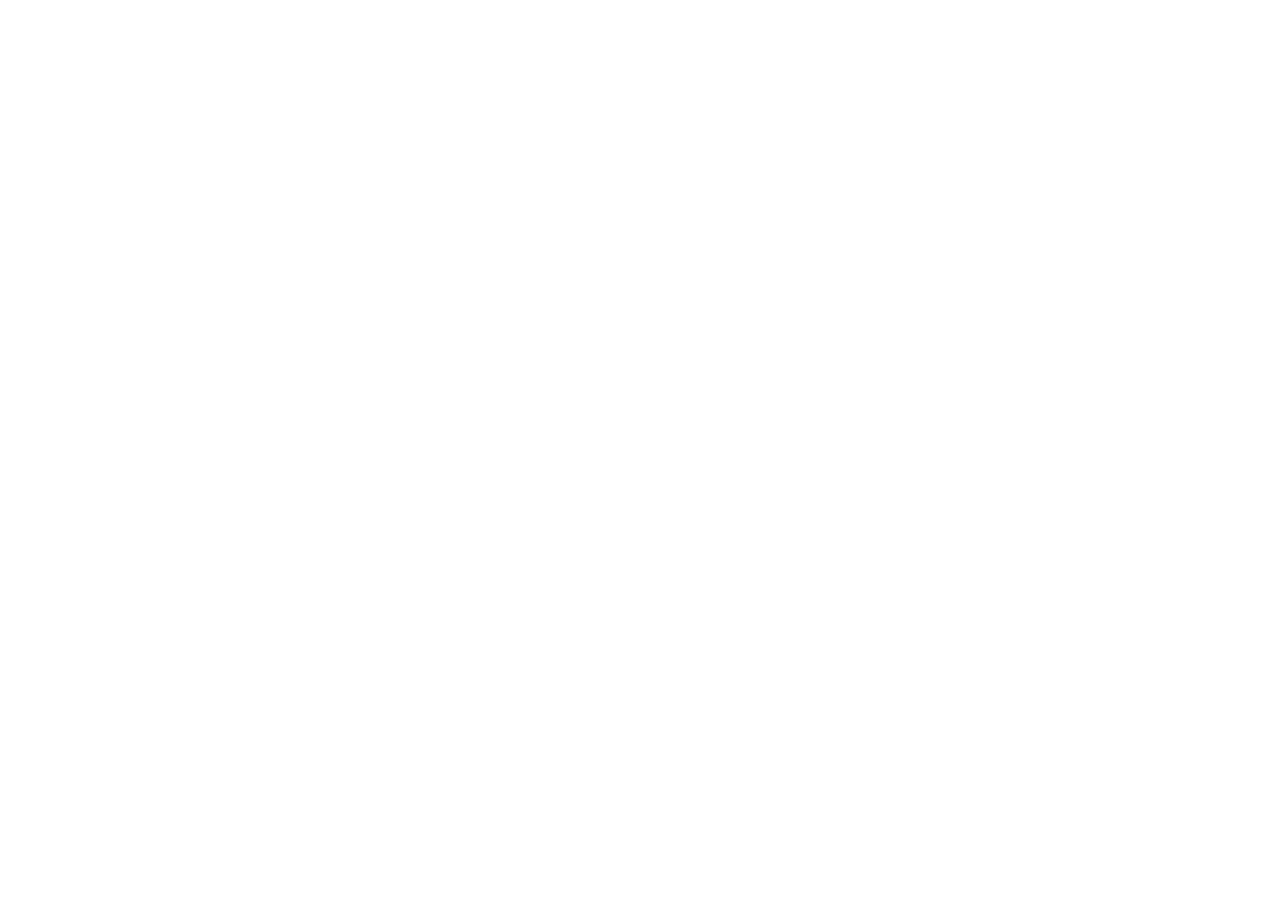
==== index.html @ 15ae8fd4 "Update index.html" ====
<!DOCTYPE html>
<html lang="ja">
	<head>
		<meta charset="UTF-8">
		<meta name="viewport" content="width=device-width, initial-scale=1.0">
		<title>Geometrubik's</title>
		<link rel="icon" href="icon.png">
		<link rel="stylesheet" href="css/styles.min.css">
		<!-- <link href="https://use.fontawesome.com/releases/v5.6.1/css/all.css" rel="stylesheet"> -->
		<!-- <script src="https://code.jquery.com/jquery-3.5.1.js" integrity="sha256-QWo7LDvxbWT2tbbQ97B53yJnYU3WhH/C8ycbRAkjPDc=" crossorigin="anonymous"></script> -->
		<script src="https://code.jquery.com/jquery-3.5.1.min.js" integrity="sha256-9/aliU8dGd2tb6OSsuzixeV4y/faTqgFtohetphbbj0=" crossorigin="anonymous"></script>
	</head>
	<body>
		<div class="inner">
			<table>
				<tr id="colorsHere0">
					<td class="empty" colspan="3" rowspan="3"></td>
				</tr>
				<tr id="colorsHere1"></tr>
				<tr id="colorsHere2"></tr>
				<tr id="colorsHere3"></tr>
				<tr id="colorsHere4"></tr>
				<tr id="colorsHere5"></tr>
				<tr id="colorsHere6">
					<td class="empty" colspan="3" rowspan="3"></td>
				</tr>
				<tr id="colorsHere7"></tr>
				<tr id="colorsHere8"></tr>
				<tr id="colorsHere9">
					<td class="empty" colspan="3" rowspan="3"></td>
				</tr>
				<tr id="colorsHere10"></tr>
				<tr id="colorsHere11"></tr>
			</table>
			<div class="rotateButton" id="rotateLeft"></div>
			<div class="rotateButton" id="rotateRight"></div>
		</div>
		
	</body>
</html>
---- css/styles.min.css ----
*{margin:0;border:none;padding:0;font-family:'Rubik', Arial, 'Yu Gothic', 'Hiragino Kaku Gothic ProN', sans-serif}.inner{width:100%;max-width:1366px;margin:0 auto;overflow-x:hidden}ul,ol{margin:0;padding-inline-start:2em}.header{position:sticky;background-color:pink;height:2.56em;position:relative;z-index:5}.header h1{content:'';top:50%;left:50%;transform:translate(-50%, -50%);position:absolute;font-size:8.4vw;letter-spacing:0.04em;text-indent:0.04em}.header i{box-sizing:border-box;font-size:20px;position:absolute;top:50%;right:0;text-align:center;transform:translateY(-50%);width:1.8em;padding:0.4em}#hider{z-index:2;position:fixed;content:'';top:0;left:0;background-color:#000;opacity:0.7;width:100%;height:100%}#hamburger_menu{background-color:#fff;content:'';width:84%;height:100%;top:0;right:0;padding:calc(2.56em + 8px) 4px 8px;position:absolute;z-index:4}#hamburger_menu h1{text-align:center;margin:0 4px 4px;color:#282523}#hamburger_menu ul{list-style:none;padding:0}#hamburger_menu ul li{border-top:1px solid #e5e5e5;margin:0 4px;padding:4px 12px;color:#2c84cc;font-weight:bold}table{position:fixed;top:calc(2.56em + 18px);left:50%;transform:translateX(-50%);border-collapse:collapse;margin:0 auto}table tr td.color{border:1px solid #000;width:9.6vw;height:9.6vw}table tr td.color.b{background-color:#00f}table tr td.color.w{background-color:#fff}table tr td.color.r{background-color:#f00}table tr td.color.y{background-color:#ff0}table tr td.color.g{background-color:#0f0}table tr td.color.o{background-color:#f90}table tr:nth-of-type(1) td:nth-of-type(2),table tr:nth-of-type(7) td:nth-of-type(2),table tr:nth-of-type(10) td:nth-of-type(2){border-left:2px solid #000}table tr:nth-of-type(1) td:nth-of-type(2),table tr:nth-of-type(1) td:nth-of-type(3),table tr:nth-of-type(1) td:nth-of-type(4),table tr:nth-of-type(7) td:nth-of-type(2),table tr:nth-of-type(7) td:nth-of-type(3),table tr:nth-of-type(7) td:nth-of-type(4),table tr:nth-of-type(10) td:nth-of-type(2),table tr:nth-of-type(10) td:nth-of-type(3),table tr:nth-of-type(10) td:nth-of-type(4){border-top:2px solid #000}table tr:nth-of-type(1) td:nth-of-type(4),table tr:nth-of-type(7) td:nth-of-type(4),table tr:nth-of-type(10) td:nth-of-type(4){border-right:2px solid #000}table tr:nth-of-type(3) td,table tr:nth-of-type(12) td{border-bottom:2px solid #000}table tr:nth-of-type(2) td:nth-of-type(3),table tr:nth-of-type(3) td:nth-of-type(3),table tr:nth-of-type(8) td:nth-of-type(3),table tr:nth-of-type(9) td:nth-of-type(3),table tr:nth-of-type(11) td:nth-of-type(3),table tr:nth-of-type(12) td:nth-of-type(3){border-right:2px solid #000}table tr:nth-of-type(4) td:nth-of-type(1),table tr:nth-of-type(5) td:nth-of-type(1),table tr:nth-of-type(6) td:nth-of-type(1){border-left:2px solid #000}table tr:nth-of-type(4) td:nth-of-type(3),table tr:nth-of-type(5) td:nth-of-type(3),table tr:nth-of-type(6) td:nth-of-type(3){border-right:2px solid #000}table tr:nth-of-type(4) td:nth-of-type(7),table tr:nth-of-type(5) td:nth-of-type(7),table tr:nth-of-type(6) td:nth-of-type(7){border-left:2px solid #000}table tr:nth-of-type(4) td:nth-of-type(9),table tr:nth-of-type(5) td:nth-of-type(9),table tr:nth-of-type(6) td:nth-of-type(9){border-right:2px solid #000}table tr:nth-of-type(4):nth-of-type(4) td:nth-of-type(1),table tr:nth-of-type(4):nth-of-type(4) td:nth-of-type(2),table tr:nth-of-type(4):nth-of-type(4) td:nth-of-type(3),table tr:nth-of-type(4):nth-of-type(4) td:nth-of-type(7),table tr:nth-of-type(4):nth-of-type(4) td:nth-of-type(8),table tr:nth-of-type(4):nth-of-type(4) td:nth-of-type(9),table tr:nth-of-type(5):nth-of-type(4) td:nth-of-type(1),table tr:nth-of-type(5):nth-of-type(4) td:nth-of-type(2),table tr:nth-of-type(5):nth-of-type(4) td:nth-of-type(3),table tr:nth-of-type(5):nth-of-type(4) td:nth-of-type(7),table tr:nth-of-type(5):nth-of-type(4) td:nth-of-type(8),table tr:nth-of-type(5):nth-of-type(4) td:nth-of-type(9),table tr:nth-of-type(6):nth-of-type(4) td:nth-of-type(1),table tr:nth-of-type(6):nth-of-type(4) td:nth-of-type(2),table tr:nth-of-type(6):nth-of-type(4) td:nth-of-type(3),table tr:nth-of-type(6):nth-of-type(4) td:nth-of-type(7),table tr:nth-of-type(6):nth-of-type(4) td:nth-of-type(8),table tr:nth-of-type(6):nth-of-type(4) td:nth-of-type(9){border-top:2px solid #000}table tr:nth-of-type(4):nth-of-type(6) td:nth-of-type(1),table tr:nth-of-type(4):nth-of-type(6) td:nth-of-type(2),table tr:nth-of-type(4):nth-of-type(6) td:nth-of-type(3),table tr:nth-of-type(4):nth-of-type(6) td:nth-of-type(7),table tr:nth-of-type(4):nth-of-type(6) td:nth-of-type(8),table tr:nth-of-type(4):nth-of-type(6) td:nth-of-type(9),table tr:nth-of-type(5):nth-of-type(6) td:nth-of-type(1),table tr:nth-of-type(5):nth-of-type(6) td:nth-of-type(2),table tr:nth-of-type(5):nth-of-type(6) td:nth-of-type(3),table tr:nth-of-type(5):nth-of-type(6) td:nth-of-type(7),table tr:nth-of-type(5):nth-of-type(6) td:nth-of-type(8),table tr:nth-of-type(5):nth-of-type(6) td:nth-of-type(9),table tr:nth-of-type(6):nth-of-type(6) td:nth-of-type(1),table tr:nth-of-type(6):nth-of-type(6) td:nth-of-type(2),table tr:nth-of-type(6):nth-of-type(6) td:nth-of-type(3),table tr:nth-of-type(6):nth-of-type(6) td:nth-of-type(7),table tr:nth-of-type(6):nth-of-type(6) td:nth-of-type(8),table tr:nth-of-type(6):nth-of-type(6) td:nth-of-type(9){border-bottom:2px solid #000}.transparent{opacity:0 !important}.none{display:none !important}
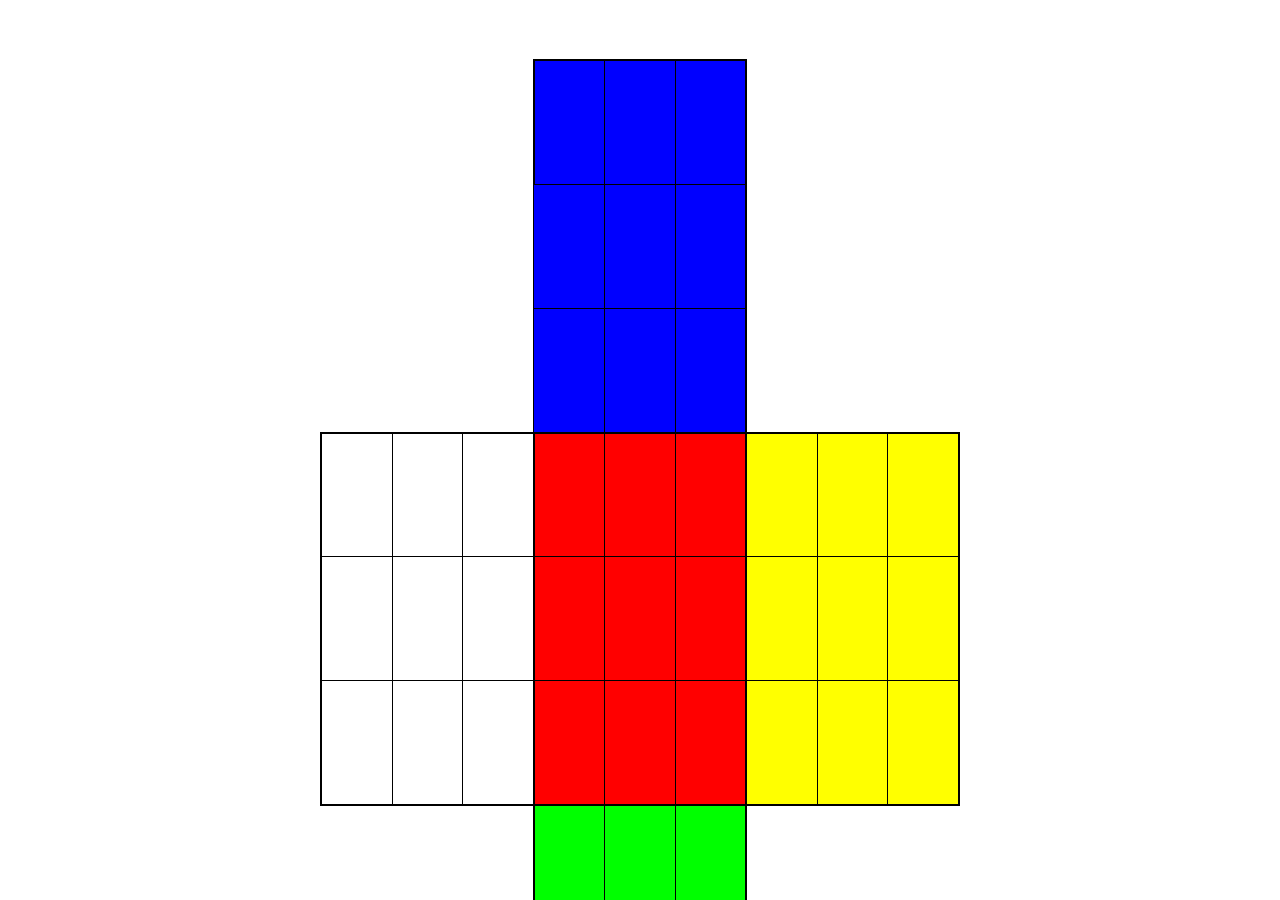
==== commit 81af3bf5: "Update index.html" ====
--- a/index.html
+++ b/index.html
@@ -35,6 +35,6 @@
 			<div class="rotateButton" id="rotateLeft"></div>
 			<div class="rotateButton" id="rotateRight"></div>
 		</div>
-		
+		<script src="script.js"></script>
 	</body>
 </html>
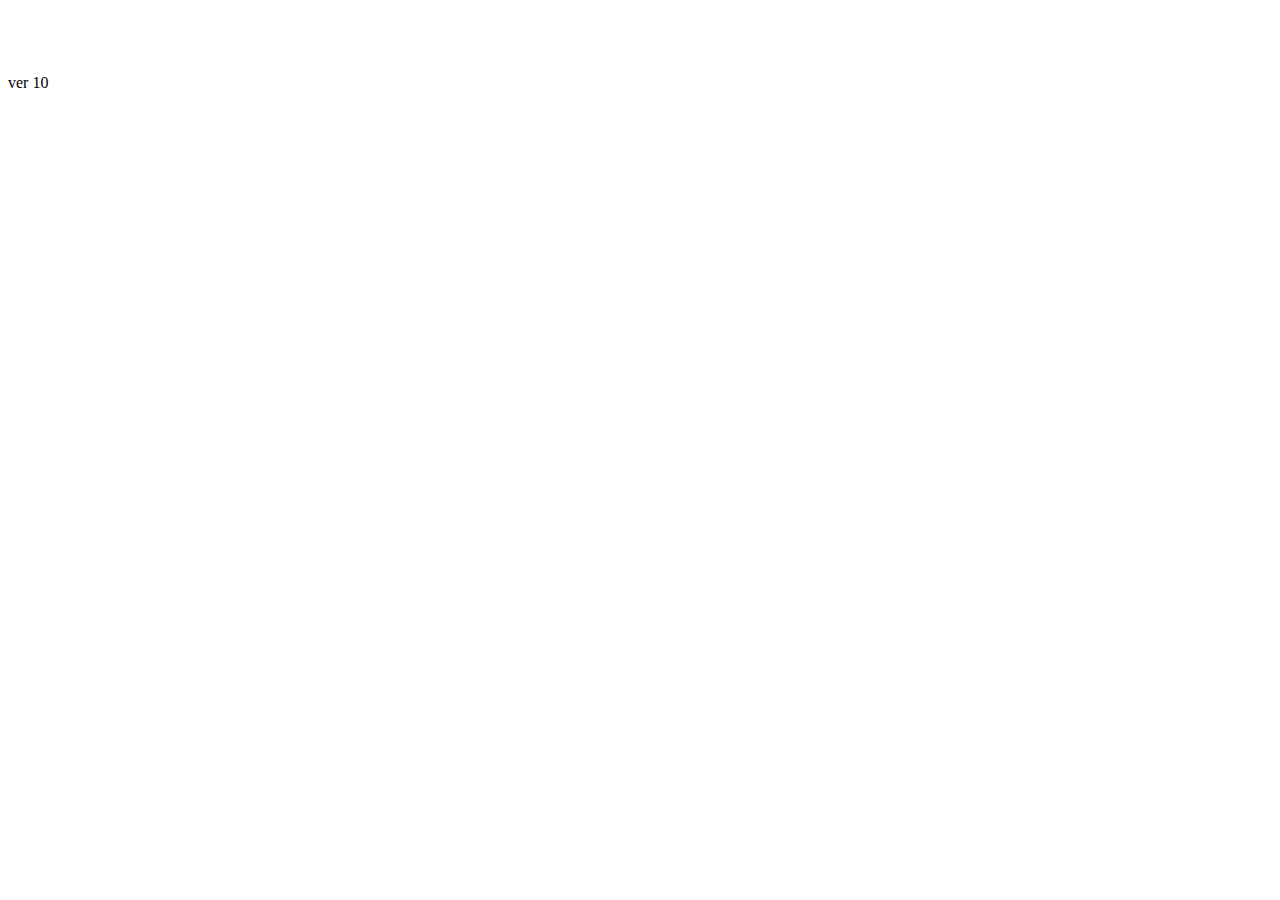
==== commit 8701dd7e: "Update index.html" ====
--- a/index.html
+++ b/index.html
@@ -5,7 +5,7 @@
 		<meta name="viewport" content="width=device-width, initial-scale=1.0">
 		<title>Geometrubik's</title>
 		<link rel="icon" href="icon.png">
-		<link rel="stylesheet" href="css/styles.min.css">
+		<link rel="stylesheet" href="css/styles.css">
 		<!-- <link href="https://use.fontawesome.com/releases/v5.6.1/css/all.css" rel="stylesheet"> -->
 		<!-- <script src="https://code.jquery.com/jquery-3.5.1.js" integrity="sha256-QWo7LDvxbWT2tbbQ97B53yJnYU3WhH/C8ycbRAkjPDc=" crossorigin="anonymous"></script> -->
 		<script src="https://code.jquery.com/jquery-3.5.1.min.js" integrity="sha256-9/aliU8dGd2tb6OSsuzixeV4y/faTqgFtohetphbbj0=" crossorigin="anonymous"></script>
@@ -32,8 +32,7 @@
 				<tr id="colorsHere10"></tr>
 				<tr id="colorsHere11"></tr>
 			</table>
-			<div class="rotateButton" id="rotateLeft"></div>
-			<div class="rotateButton" id="rotateRight"></div>
+			<p id="version">ver 10</p>
 		</div>
 		<script src="script.js"></script>
 	</body>
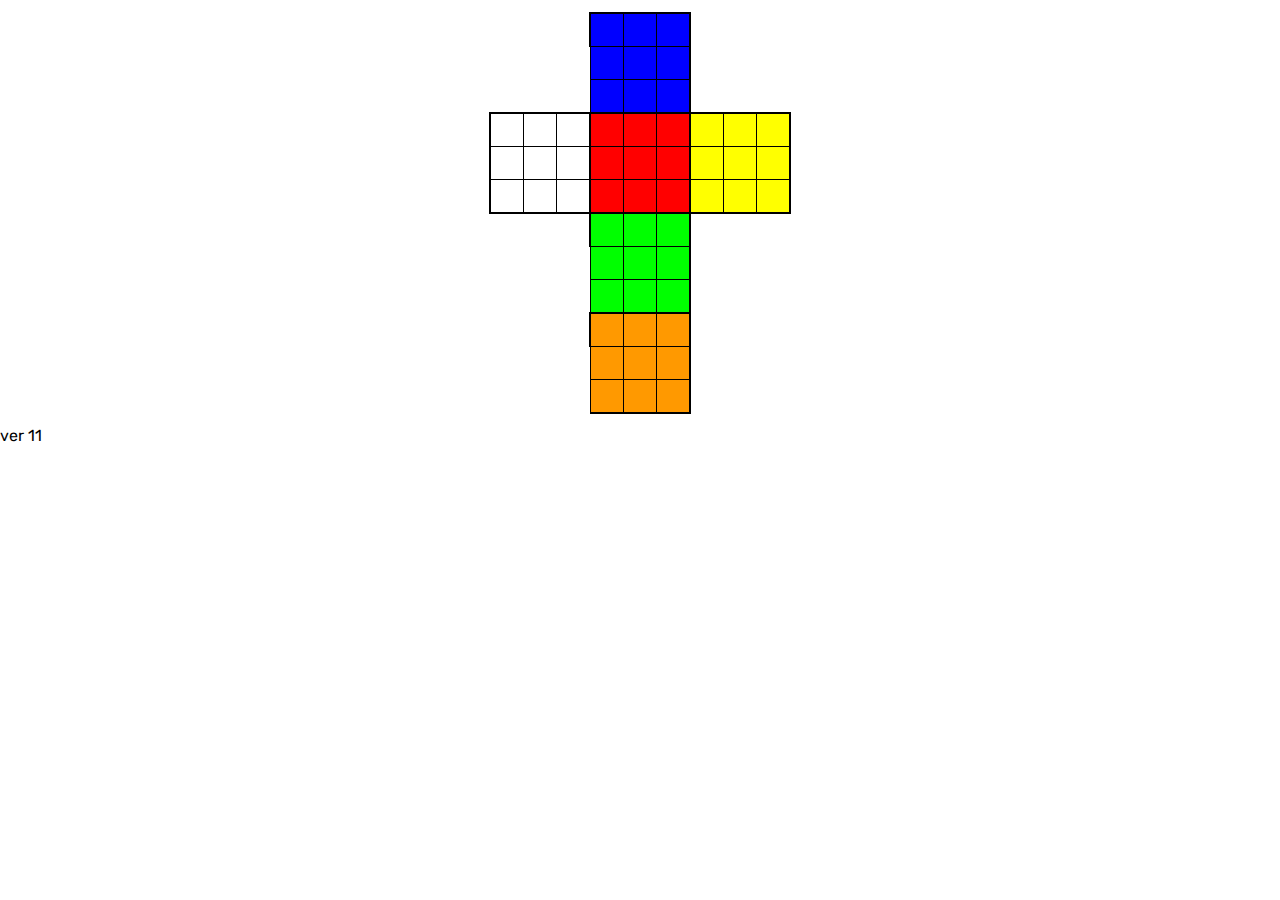
==== commit 3941401b: "Update index.html" ====
--- a/index.html
+++ b/index.html
@@ -6,34 +6,27 @@
 		<title>Geometrubik's</title>
 		<link rel="icon" href="icon.png">
 		<link rel="stylesheet" href="css/styles.css">
-		<!-- <link href="https://use.fontawesome.com/releases/v5.6.1/css/all.css" rel="stylesheet"> -->
+		<link href="https://use.fontawesome.com/releases/v5.6.1/css/all.css" rel="stylesheet">
+		<link href='https://fonts.googleapis.com/css?family=Rubik' rel='stylesheet'>
 		<!-- <script src="https://code.jquery.com/jquery-3.5.1.js" integrity="sha256-QWo7LDvxbWT2tbbQ97B53yJnYU3WhH/C8ycbRAkjPDc=" crossorigin="anonymous"></script> -->
 		<script src="https://code.jquery.com/jquery-3.5.1.min.js" integrity="sha256-9/aliU8dGd2tb6OSsuzixeV4y/faTqgFtohetphbbj0=" crossorigin="anonymous"></script>
 	</head>
 	<body>
 		<div class="inner">
-			<table>
-				<tr id="colorsHere0">
-					<td class="empty" colspan="3" rowspan="3"></td>
-				</tr>
-				<tr id="colorsHere1"></tr>
-				<tr id="colorsHere2"></tr>
-				<tr id="colorsHere3"></tr>
-				<tr id="colorsHere4"></tr>
-				<tr id="colorsHere5"></tr>
-				<tr id="colorsHere6">
-					<td class="empty" colspan="3" rowspan="3"></td>
-				</tr>
-				<tr id="colorsHere7"></tr>
-				<tr id="colorsHere8"></tr>
-				<tr id="colorsHere9">
-					<td class="empty" colspan="3" rowspan="3"></td>
-				</tr>
-				<tr id="colorsHere10"></tr>
-				<tr id="colorsHere11"></tr>
-			</table>
-			<p id="version">ver 10</p>
+			<table></table>
+			<p id="version">ver 11</p>
 		</div>
+		<script>
+			'use strict';
+			for(let i=0; i<12; i++){
+				const addTr=document.createElement('tr');
+				addTr.setAttribute('id',`colorsHere${i}`);
+				if([0,6,9].indexOf(i)>-1){
+					addTr.innerHTML='<td class="empty" colspan="3" rowspan="3"></td>';
+				}
+				document.querySelector('table').appendChild(addTr);
+			}
+		</script>
 		<script src="script.js"></script>
 	</body>
 </html>
--- a/css/styles.css
+++ b/css/styles.css
@@ -0,0 +1,142 @@
+* {
+  margin: 0;
+  border: none;
+  padding: 0;
+  font-family: 'Rubik', Arial, 'Yu Gothic', 'Hiragino Kaku Gothic ProN', sans-serif;
+}
+
+.inner {
+  width: 100%;
+  max-width: 1366px;
+  margin: 0 auto;
+  overflow-x: hidden;
+}
+
+/* ul,ol{
+	margin-block-start: 1em;
+	margin-block-end: 1em;
+	margin-inline-start: 0px;
+	margin-inline-end: 0px;
+	padding-inline-start: 40px;
+} */
+table {
+  border-collapse: collapse;
+  margin: 12px auto;
+}
+
+table tr td.color {
+  border: 1px solid #000;
+  padding: 16px;
+}
+
+table tr td.color.b {
+  background-color: #00f;
+}
+
+table tr td.color.w {
+  background-color: #fff;
+}
+
+table tr td.color.r {
+  background-color: #f00;
+}
+
+table tr td.color.y {
+  background-color: #ff0;
+}
+
+table tr td.color.g {
+  background-color: #0f0;
+}
+
+table tr td.color.o {
+  background-color: #f90;
+}
+
+table tr:nth-of-type(1) td:nth-of-type(2), table tr:nth-of-type(7) td:nth-of-type(2), table tr:nth-of-type(10) td:nth-of-type(2) {
+  border-left: 2px solid #000;
+}
+
+table tr:nth-of-type(1) td:nth-of-type(2),
+table tr:nth-of-type(1) td:nth-of-type(3),
+table tr:nth-of-type(1) td:nth-of-type(4), table tr:nth-of-type(7) td:nth-of-type(2),
+table tr:nth-of-type(7) td:nth-of-type(3),
+table tr:nth-of-type(7) td:nth-of-type(4), table tr:nth-of-type(10) td:nth-of-type(2),
+table tr:nth-of-type(10) td:nth-of-type(3),
+table tr:nth-of-type(10) td:nth-of-type(4) {
+  border-top: 2px solid #000;
+}
+
+table tr:nth-of-type(1) td:nth-of-type(4), table tr:nth-of-type(7) td:nth-of-type(4), table tr:nth-of-type(10) td:nth-of-type(4) {
+  border-right: 2px solid #000;
+}
+
+table tr:nth-of-type(3) td, table tr:nth-of-type(12) td {
+  border-bottom: 2px solid #000;
+}
+
+table tr:nth-of-type(2) td:nth-of-type(3), table tr:nth-of-type(3) td:nth-of-type(3), table tr:nth-of-type(8) td:nth-of-type(3), table tr:nth-of-type(9) td:nth-of-type(3), table tr:nth-of-type(11) td:nth-of-type(3), table tr:nth-of-type(12) td:nth-of-type(3) {
+  border-right: 2px solid #000;
+}
+
+table tr:nth-of-type(4) td:nth-of-type(1), table tr:nth-of-type(5) td:nth-of-type(1), table tr:nth-of-type(6) td:nth-of-type(1) {
+  border-left: 2px solid #000;
+}
+
+table tr:nth-of-type(4) td:nth-of-type(3), table tr:nth-of-type(5) td:nth-of-type(3), table tr:nth-of-type(6) td:nth-of-type(3) {
+  border-right: 2px solid #000;
+}
+
+table tr:nth-of-type(4) td:nth-of-type(7), table tr:nth-of-type(5) td:nth-of-type(7), table tr:nth-of-type(6) td:nth-of-type(7) {
+  border-left: 2px solid #000;
+}
+
+table tr:nth-of-type(4) td:nth-of-type(9), table tr:nth-of-type(5) td:nth-of-type(9), table tr:nth-of-type(6) td:nth-of-type(9) {
+  border-right: 2px solid #000;
+}
+
+table tr:nth-of-type(4):nth-of-type(4) td:nth-of-type(1),
+table tr:nth-of-type(4):nth-of-type(4) td:nth-of-type(2),
+table tr:nth-of-type(4):nth-of-type(4) td:nth-of-type(3),
+table tr:nth-of-type(4):nth-of-type(4) td:nth-of-type(7),
+table tr:nth-of-type(4):nth-of-type(4) td:nth-of-type(8),
+table tr:nth-of-type(4):nth-of-type(4) td:nth-of-type(9), table tr:nth-of-type(5):nth-of-type(4) td:nth-of-type(1),
+table tr:nth-of-type(5):nth-of-type(4) td:nth-of-type(2),
+table tr:nth-of-type(5):nth-of-type(4) td:nth-of-type(3),
+table tr:nth-of-type(5):nth-of-type(4) td:nth-of-type(7),
+table tr:nth-of-type(5):nth-of-type(4) td:nth-of-type(8),
+table tr:nth-of-type(5):nth-of-type(4) td:nth-of-type(9), table tr:nth-of-type(6):nth-of-type(4) td:nth-of-type(1),
+table tr:nth-of-type(6):nth-of-type(4) td:nth-of-type(2),
+table tr:nth-of-type(6):nth-of-type(4) td:nth-of-type(3),
+table tr:nth-of-type(6):nth-of-type(4) td:nth-of-type(7),
+table tr:nth-of-type(6):nth-of-type(4) td:nth-of-type(8),
+table tr:nth-of-type(6):nth-of-type(4) td:nth-of-type(9) {
+  border-top: 2px solid #000;
+}
+
+table tr:nth-of-type(4):nth-of-type(6) td:nth-of-type(1),
+table tr:nth-of-type(4):nth-of-type(6) td:nth-of-type(2),
+table tr:nth-of-type(4):nth-of-type(6) td:nth-of-type(3),
+table tr:nth-of-type(4):nth-of-type(6) td:nth-of-type(7),
+table tr:nth-of-type(4):nth-of-type(6) td:nth-of-type(8),
+table tr:nth-of-type(4):nth-of-type(6) td:nth-of-type(9), table tr:nth-of-type(5):nth-of-type(6) td:nth-of-type(1),
+table tr:nth-of-type(5):nth-of-type(6) td:nth-of-type(2),
+table tr:nth-of-type(5):nth-of-type(6) td:nth-of-type(3),
+table tr:nth-of-type(5):nth-of-type(6) td:nth-of-type(7),
+table tr:nth-of-type(5):nth-of-type(6) td:nth-of-type(8),
+table tr:nth-of-type(5):nth-of-type(6) td:nth-of-type(9), table tr:nth-of-type(6):nth-of-type(6) td:nth-of-type(1),
+table tr:nth-of-type(6):nth-of-type(6) td:nth-of-type(2),
+table tr:nth-of-type(6):nth-of-type(6) td:nth-of-type(3),
+table tr:nth-of-type(6):nth-of-type(6) td:nth-of-type(7),
+table tr:nth-of-type(6):nth-of-type(6) td:nth-of-type(8),
+table tr:nth-of-type(6):nth-of-type(6) td:nth-of-type(9) {
+  border-bottom: 2px solid #000;
+}
+
+.transparent {
+  opacity: 0 !important;
+}
+
+.none {
+  display: none !important;
+}
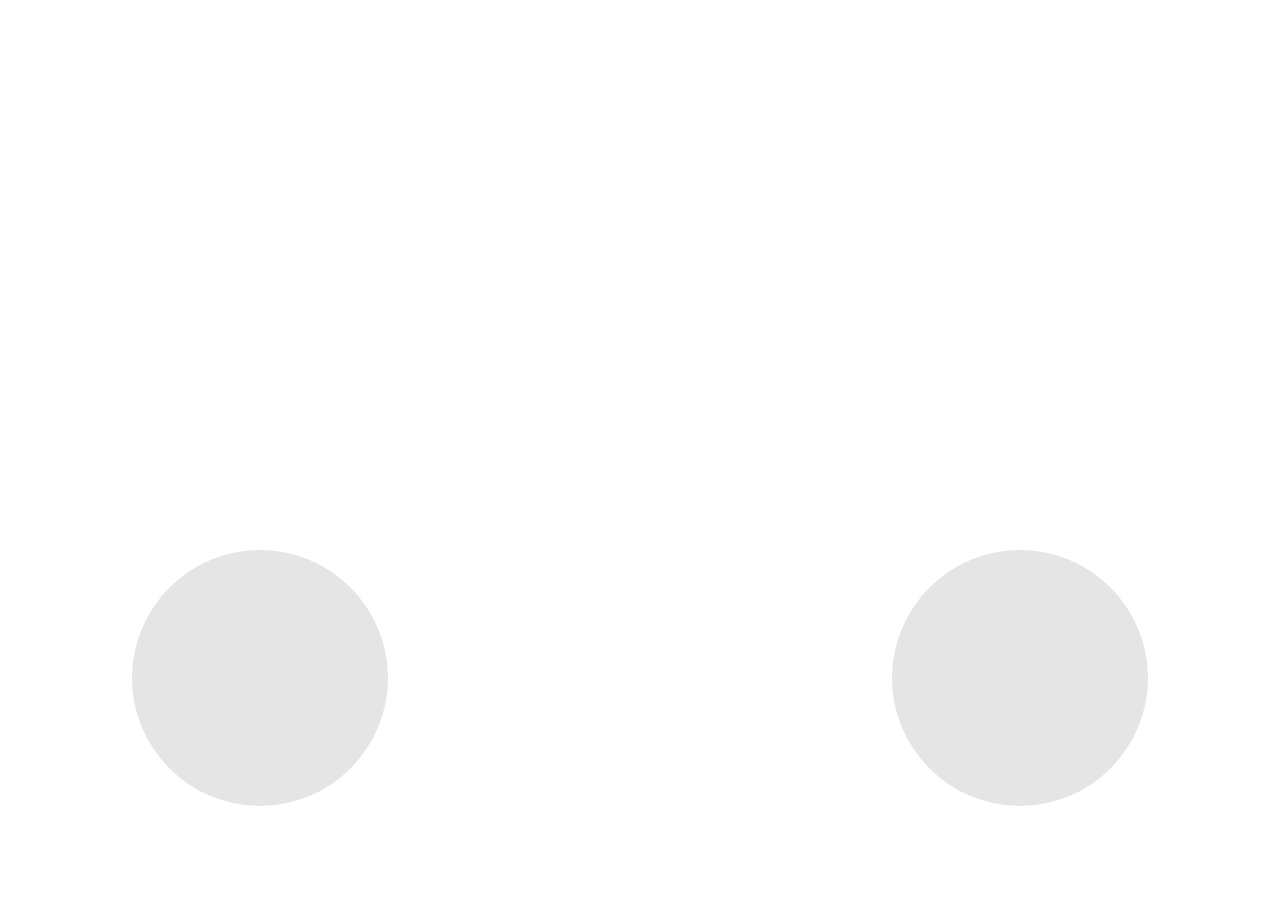
==== commit 7a5ff3d6: "Updated index.html" ====
--- a/index.html
+++ b/index.html
@@ -1,32 +1,81 @@
 <!DOCTYPE html>
 <html lang="ja">
-	<head>
-		<meta charset="UTF-8">
-		<meta name="viewport" content="width=device-width, initial-scale=1.0">
-		<title>Geometrubik's</title>
-		<link rel="icon" href="icon.png">
-		<link rel="stylesheet" href="css/styles.css">
-		<link href="https://use.fontawesome.com/releases/v5.6.1/css/all.css" rel="stylesheet">
-		<link href='https://fonts.googleapis.com/css?family=Rubik' rel='stylesheet'>
-		<!-- <script src="https://code.jquery.com/jquery-3.5.1.js" integrity="sha256-QWo7LDvxbWT2tbbQ97B53yJnYU3WhH/C8ycbRAkjPDc=" crossorigin="anonymous"></script> -->
-		<script src="https://code.jquery.com/jquery-3.5.1.min.js" integrity="sha256-9/aliU8dGd2tb6OSsuzixeV4y/faTqgFtohetphbbj0=" crossorigin="anonymous"></script>
-	</head>
-	<body>
-		<div class="inner">
-			<table></table>
-			<p id="version">ver 11</p>
-		</div>
+<head>
+	<meta charset="UTF-8">
+	<meta name="viewport" content="width=device-width, initial-scale=1.0">
+	<title>Jikken: EventListener 重複の可能性</title>
+	<!-- <link rel="icon" href="#"> -->
+	<!-- <link rel="stylesheet" href="css/styles.css"> -->
+	<!-- <link href="https://use.fontawesome.com/releases/v5.6.1/css/all.css" rel="stylesheet"> -->
+	<!-- <script src="https://code.jquery.com/jquery-3.5.1.js" integrity="sha256-QWo7LDvxbWT2tbbQ97B53yJnYU3WhH/C8ycbRAkjPDc=" crossorigin="anonymous"></script> -->
+	<!-- <script src="https://code.jquery.com/jquery-3.5.1.min.js" integrity="sha256-9/aliU8dGd2tb6OSsuzixeV4y/faTqgFtohetphbbj0=" crossorigin="anonymous"></script> -->
+	<style>
+		*{
+			margin:0;
+			border:none;
+			padding:0;
+			font-family: Arial,'Yu Gothic','Hiragino Kaku Gothic ProN','Yu Mincho Light','Hiragino Mincho ProN','Meiryo UI',sans-serif;
+		}
+		.inner{
+			width:100%;
+			max-width:1366px;
+			margin:0 auto;
+			overflow-x:hidden;
+		}
+		ul,ol{
+			margin-block-start: 1em;
+			margin-block-end: 1em;
+			margin-inline-start: 0px;
+			margin-inline-end: 0px;
+			padding-inline-start: 40px;
+		}
+		.moveButton{
+			border-radius: 50%;
+			box-sizing: border-box;
+			width:20vw;
+			height:20vw;
+			margin: 4px;
+			position:fixed;
+			bottom:10%;
+			background-color: #e5e5e5;
+		}
+		.moveButton.hover{
+			border:3px solid #a1a499;
+		}
+		#toLeft{
+			left:10%;
+		}
+		#toRight{
+			right:10%;
+		}
+		
+		.transparent{
+			opacity:0 !important;
+		}
+		.none{
+			display:none !important;
+		}
+	</style>
+</head>
+<body>
+	<div class="inner">
+		<div class="moveButton" id="toLeft"></div>
+		<div class="moveButton" id="toRight"></div>
 		<script>
 			'use strict';
-			for(let i=0; i<12; i++){
-				const addTr=document.createElement('tr');
-				addTr.setAttribute('id',`colorsHere${i}`);
-				if([0,6,9].indexOf(i)>-1){
-					addTr.innerHTML='<td class="empty" colspan="3" rowspan="3"></td>';
+			{
+				for(let i=0; i<2; i++){
+					document.getElementsByClassName('moveButton')[i].addEventListener('touchstart',(event)=>{
+						event.preventDefault();
+						document.getElementsByClassName('moveButton')[i].classList.add('hover');
+					})
+					document.getElementsByClassName('moveButton')[i].addEventListener('touchend',(event)=>{
+						event.preventDefault();
+						document.getElementsByClassName('moveButton')[i].classList.remove('hover');
+					})
 				}
-				document.querySelector('table').appendChild(addTr);
 			}
 		</script>
-		<script src="script.js"></script>
-	</body>
-</html>
+	</div>
+</body>
+</html>--- a/css/styles.css
+++ b/css/styles.css
@@ -12,21 +12,119 @@
   overflow-x: hidden;
 }
 
-/* ul,ol{
-	margin-block-start: 1em;
-	margin-block-end: 1em;
-	margin-inline-start: 0px;
-	margin-inline-end: 0px;
-	padding-inline-start: 40px;
-} */
+ul,ol{
+	margin:4px 0;
+	padding-inline-start: 2em;
+	list-style:none;
+}
+
+.header {
+  position: fixed;
+  top: 0;
+  left: 0;
+  background-color: pink;
+  height: 2.56em;
+  z-index: 5;
+}
+
+.header h1 {
+  content: '';
+  top: 50%;
+  left: 50%;
+  transform: translate(-50%, -50%);
+  position: absolute;
+  font-size: 8.4vw;
+  letter-spacing: 0.04em;
+  text-indent: 0.04em;
+}
+
+.header i {
+  box-sizing: border-box;
+  font-size: 20px;
+  position: absolute;
+  top: 50%;
+  right: 0;
+  text-align: center;
+  transform: translateY(-50%);
+  width: 1.8em;
+  padding: 0.4em;
+}
+
+#hider {
+  z-index: 2;
+  position: fixed;
+  content: '';
+  top: 0;
+  left: 0;
+  background-color: #000;
+  opacity: 0.7;
+  width: 100%;
+  height: 100%;
+}
+
+#hider.none {
+  z-index: -2;
+}
+
+#hamburger_menu {
+  background-color: #fff;
+  box-sizing: border-box;
+  content: '';
+  width: 84%;
+  height: 100%;
+  top: 0;
+  right: 0;
+  padding: calc(2.56em + 8px) 4px 8px;
+  position: absolute;
+  z-index: 4;
+}
+
+#hamburger_menu.none {
+  z-index: -2;
+}
+
+#hamburger_menu h1 {
+  text-align: center;
+  margin: 0 4px 4px;
+  color: #282523;
+}
+
+#hamburger_menu ul {
+  list-style: none;
+  padding: 0;
+}
+
+#hamburger_menu ul li {
+  border-top: 1px solid #e5e5e5;
+  margin: 0 4px;
+  padding: 4px 12px;
+  color: #2c84cc;
+  font-weight: bold;
+}
+
+#hamburger_menu p {
+  content: '';
+  bottom: 12px;
+  color: #a1a499;
+  font-size: 4.8vw;
+  left: 0;
+  text-align: center;
+  position: absolute;
+  width: 100%;
+}
+
 table {
   border-collapse: collapse;
-  margin: 12px auto;
+	position:fixed;
+	top:calc(2.56em + 12px);
+	left:50%;
+	transform:translateX(-50%);
 }
 
 table tr td.color {
   border: 1px solid #000;
-  padding: 16px;
+  width:9.6vw;
+	height:9.6vw;
 }
 
 table tr td.color.b {
@@ -133,6 +231,15 @@
   border-bottom: 2px solid #000;
 }
 
+p#version{
+	color:#a1a499;
+	text-align:center;
+	position:fixed;
+	bottom:2px;
+	left:50%;
+	transform:translateX(-50%);
+}
+
 .transparent {
   opacity: 0 !important;
 }
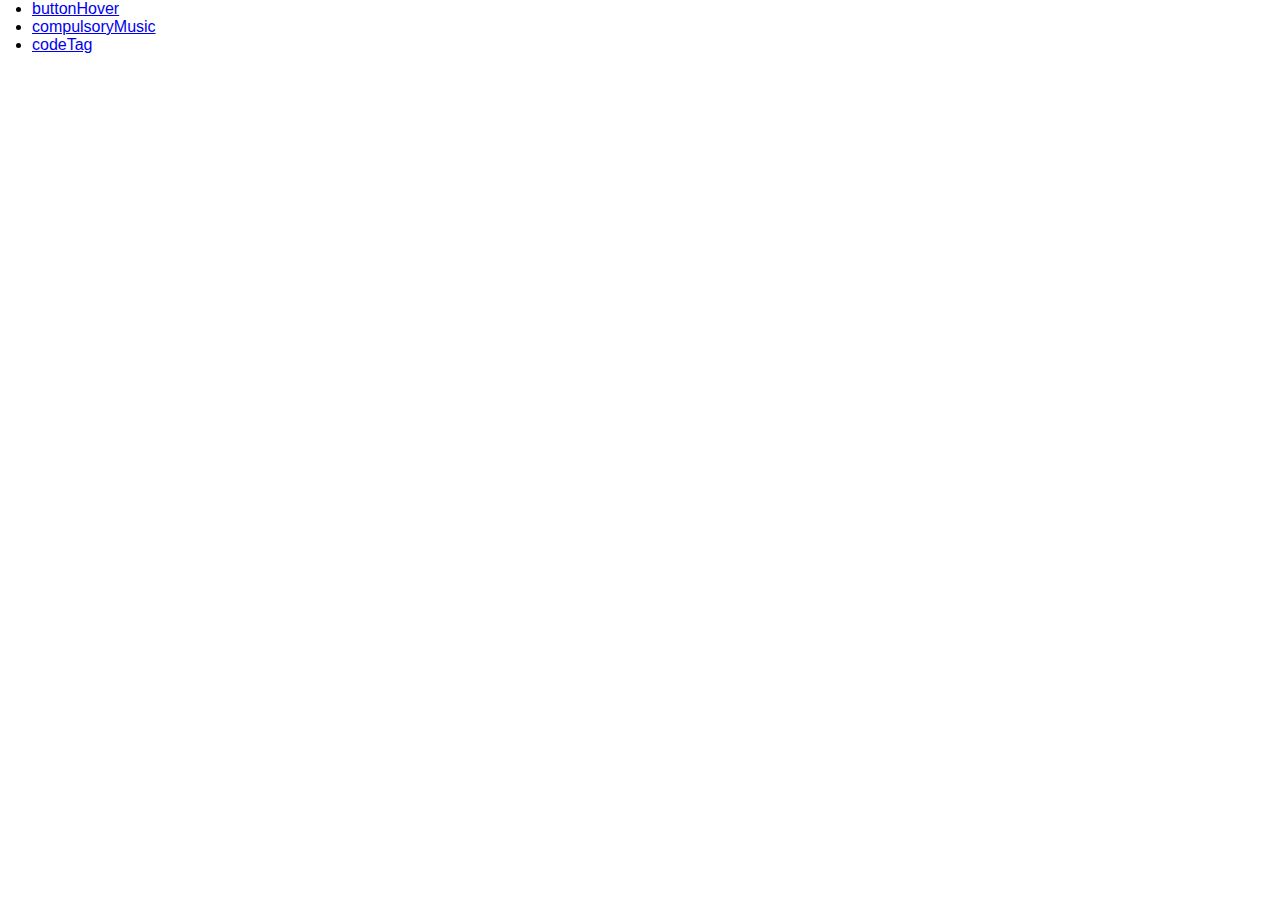
==== commit 91804a83: "updated index.html" ====
--- a/index.html
+++ b/index.html
@@ -1,81 +1,20 @@
 <!DOCTYPE html>
 <html lang="ja">
 <head>
-	<meta charset="UTF-8">
-	<meta name="viewport" content="width=device-width, initial-scale=1.0">
-	<title>Jikken: EventListener 重複の可能性</title>
-	<!-- <link rel="icon" href="#"> -->
-	<!-- <link rel="stylesheet" href="css/styles.css"> -->
-	<!-- <link href="https://use.fontawesome.com/releases/v5.6.1/css/all.css" rel="stylesheet"> -->
-	<!-- <script src="https://code.jquery.com/jquery-3.5.1.js" integrity="sha256-QWo7LDvxbWT2tbbQ97B53yJnYU3WhH/C8ycbRAkjPDc=" crossorigin="anonymous"></script> -->
-	<!-- <script src="https://code.jquery.com/jquery-3.5.1.min.js" integrity="sha256-9/aliU8dGd2tb6OSsuzixeV4y/faTqgFtohetphbbj0=" crossorigin="anonymous"></script> -->
-	<style>
-		*{
-			margin:0;
-			border:none;
-			padding:0;
-			font-family: Arial,'Yu Gothic','Hiragino Kaku Gothic ProN','Yu Mincho Light','Hiragino Mincho ProN','Meiryo UI',sans-serif;
-		}
-		.inner{
-			width:100%;
-			max-width:1366px;
-			margin:0 auto;
-			overflow-x:hidden;
-		}
-		ul,ol{
-			margin-block-start: 1em;
-			margin-block-end: 1em;
-			margin-inline-start: 0px;
-			margin-inline-end: 0px;
-			padding-inline-start: 40px;
-		}
-		.moveButton{
-			border-radius: 50%;
-			box-sizing: border-box;
-			width:20vw;
-			height:20vw;
-			margin: 4px;
-			position:fixed;
-			bottom:10%;
-			background-color: #e5e5e5;
-		}
-		.moveButton.hover{
-			border:3px solid #a1a499;
-		}
-		#toLeft{
-			left:10%;
-		}
-		#toRight{
-			right:10%;
-		}
-		
-		.transparent{
-			opacity:0 !important;
-		}
-		.none{
-			display:none !important;
-		}
-	</style>
+  <meta charset="UTF-8">
+  <meta name="viewport" content="width=device-width, initial-scale=1.0">
+  <meta name="description" content="description">
+  <title>Document</title>
+  <!-- <link rel="icon" href="#"> -->
+  <link rel="stylesheet" href="css/styles.min.css">
 </head>
 <body>
-	<div class="inner">
-		<div class="moveButton" id="toLeft"></div>
-		<div class="moveButton" id="toRight"></div>
-		<script>
-			'use strict';
-			{
-				for(let i=0; i<2; i++){
-					document.getElementsByClassName('moveButton')[i].addEventListener('touchstart',(event)=>{
-						event.preventDefault();
-						document.getElementsByClassName('moveButton')[i].classList.add('hover');
-					})
-					document.getElementsByClassName('moveButton')[i].addEventListener('touchend',(event)=>{
-						event.preventDefault();
-						document.getElementsByClassName('moveButton')[i].classList.remove('hover');
-					})
-				}
-			}
-		</script>
-	</div>
+  <div class="inner">
+    <ul>
+      <li><a href="buttonHover/index.html">buttonHover</a></li>
+      <li><a href="compulsoryMusic/index.html">compulsoryMusic</a></li>
+      <li><a href="codeTag/index.html">codeTag</a></li>
+    </ul>
+  </div>
 </body>
-</html>+</html>
--- a/css/styles.min.css
+++ b/css/styles.min.css
@@ -0,0 +1 @@
+*{margin:0;border:none;padding:0;font-family:'Rubik', Arial, 'Yu Gothic', 'Hiragino Kaku Gothic ProN', sans-serif}.inner{width:100%;max-width:1366px;margin:0 auto;overflow-x:hidden}ul,ol{margin:0;padding-inline-start:2em}.header{position:sticky;background-color:pink;height:2.56em;position:relative;z-index:5}.header h1{content:'';top:50%;left:50%;transform:translate(-50%, -50%);position:absolute;font-size:8.4vw;letter-spacing:0.04em;text-indent:0.04em}.header i{box-sizing:border-box;font-size:20px;position:absolute;top:50%;right:0;text-align:center;transform:translateY(-50%);width:1.8em;padding:0.4em}#hider{z-index:2;position:fixed;content:'';top:0;left:0;background-color:#000;opacity:0.7;width:100%;height:100%}#hamburger_menu{background-color:#fff;content:'';width:84%;height:100%;top:0;right:0;padding:calc(2.56em + 8px) 4px 8px;position:absolute;z-index:4}#hamburger_menu h1{text-align:center;margin:0 4px 4px;color:#282523}#hamburger_menu ul{list-style:none;padding:0}#hamburger_menu ul li{border-top:1px solid #e5e5e5;margin:0 4px;padding:4px 12px;color:#2c84cc;font-weight:bold}table{position:fixed;top:calc(2.56em + 18px);left:50%;transform:translateX(-50%);border-collapse:collapse;margin:0 auto}table tr td.color{border:1px solid #000;width:9.6vw;height:9.6vw}table tr td.color.b{background-color:#00f}table tr td.color.w{background-color:#fff}table tr td.color.r{background-color:#f00}table tr td.color.y{background-color:#ff0}table tr td.color.g{background-color:#0f0}table tr td.color.o{background-color:#f90}table tr:nth-of-type(1) td:nth-of-type(2),table tr:nth-of-type(7) td:nth-of-type(2),table tr:nth-of-type(10) td:nth-of-type(2){border-left:2px solid #000}table tr:nth-of-type(1) td:nth-of-type(2),table tr:nth-of-type(1) td:nth-of-type(3),table tr:nth-of-type(1) td:nth-of-type(4),table tr:nth-of-type(7) td:nth-of-type(2),table tr:nth-of-type(7) td:nth-of-type(3),table tr:nth-of-type(7) td:nth-of-type(4),table tr:nth-of-type(10) td:nth-of-type(2),table tr:nth-of-type(10) td:nth-of-type(3),table tr:nth-of-type(10) td:nth-of-type(4){border-top:2px solid #000}table tr:nth-of-type(1) td:nth-of-type(4),table tr:nth-of-type(7) td:nth-of-type(4),table tr:nth-of-type(10) td:nth-of-type(4){border-right:2px solid #000}table tr:nth-of-type(3) td,table tr:nth-of-type(12) td{border-bottom:2px solid #000}table tr:nth-of-type(2) td:nth-of-type(3),table tr:nth-of-type(3) td:nth-of-type(3),table tr:nth-of-type(8) td:nth-of-type(3),table tr:nth-of-type(9) td:nth-of-type(3),table tr:nth-of-type(11) td:nth-of-type(3),table tr:nth-of-type(12) td:nth-of-type(3){border-right:2px solid #000}table tr:nth-of-type(4) td:nth-of-type(1),table tr:nth-of-type(5) td:nth-of-type(1),table tr:nth-of-type(6) td:nth-of-type(1){border-left:2px solid #000}table tr:nth-of-type(4) td:nth-of-type(3),table tr:nth-of-type(5) td:nth-of-type(3),table tr:nth-of-type(6) td:nth-of-type(3){border-right:2px solid #000}table tr:nth-of-type(4) td:nth-of-type(7),table tr:nth-of-type(5) td:nth-of-type(7),table tr:nth-of-type(6) td:nth-of-type(7){border-left:2px solid #000}table tr:nth-of-type(4) td:nth-of-type(9),table tr:nth-of-type(5) td:nth-of-type(9),table tr:nth-of-type(6) td:nth-of-type(9){border-right:2px solid #000}table tr:nth-of-type(4):nth-of-type(4) td:nth-of-type(1),table tr:nth-of-type(4):nth-of-type(4) td:nth-of-type(2),table tr:nth-of-type(4):nth-of-type(4) td:nth-of-type(3),table tr:nth-of-type(4):nth-of-type(4) td:nth-of-type(7),table tr:nth-of-type(4):nth-of-type(4) td:nth-of-type(8),table tr:nth-of-type(4):nth-of-type(4) td:nth-of-type(9),table tr:nth-of-type(5):nth-of-type(4) td:nth-of-type(1),table tr:nth-of-type(5):nth-of-type(4) td:nth-of-type(2),table tr:nth-of-type(5):nth-of-type(4) td:nth-of-type(3),table tr:nth-of-type(5):nth-of-type(4) td:nth-of-type(7),table tr:nth-of-type(5):nth-of-type(4) td:nth-of-type(8),table tr:nth-of-type(5):nth-of-type(4) td:nth-of-type(9),table tr:nth-of-type(6):nth-of-type(4) td:nth-of-type(1),table tr:nth-of-type(6):nth-of-type(4) td:nth-of-type(2),table tr:nth-of-type(6):nth-of-type(4) td:nth-of-type(3),table tr:nth-of-type(6):nth-of-type(4) td:nth-of-type(7),table tr:nth-of-type(6):nth-of-type(4) td:nth-of-type(8),table tr:nth-of-type(6):nth-of-type(4) td:nth-of-type(9){border-top:2px solid #000}table tr:nth-of-type(4):nth-of-type(6) td:nth-of-type(1),table tr:nth-of-type(4):nth-of-type(6) td:nth-of-type(2),table tr:nth-of-type(4):nth-of-type(6) td:nth-of-type(3),table tr:nth-of-type(4):nth-of-type(6) td:nth-of-type(7),table tr:nth-of-type(4):nth-of-type(6) td:nth-of-type(8),table tr:nth-of-type(4):nth-of-type(6) td:nth-of-type(9),table tr:nth-of-type(5):nth-of-type(6) td:nth-of-type(1),table tr:nth-of-type(5):nth-of-type(6) td:nth-of-type(2),table tr:nth-of-type(5):nth-of-type(6) td:nth-of-type(3),table tr:nth-of-type(5):nth-of-type(6) td:nth-of-type(7),table tr:nth-of-type(5):nth-of-type(6) td:nth-of-type(8),table tr:nth-of-type(5):nth-of-type(6) td:nth-of-type(9),table tr:nth-of-type(6):nth-of-type(6) td:nth-of-type(1),table tr:nth-of-type(6):nth-of-type(6) td:nth-of-type(2),table tr:nth-of-type(6):nth-of-type(6) td:nth-of-type(3),table tr:nth-of-type(6):nth-of-type(6) td:nth-of-type(7),table tr:nth-of-type(6):nth-of-type(6) td:nth-of-type(8),table tr:nth-of-type(6):nth-of-type(6) td:nth-of-type(9){border-bottom:2px solid #000}.transparent{opacity:0 !important}.none{display:none !important}
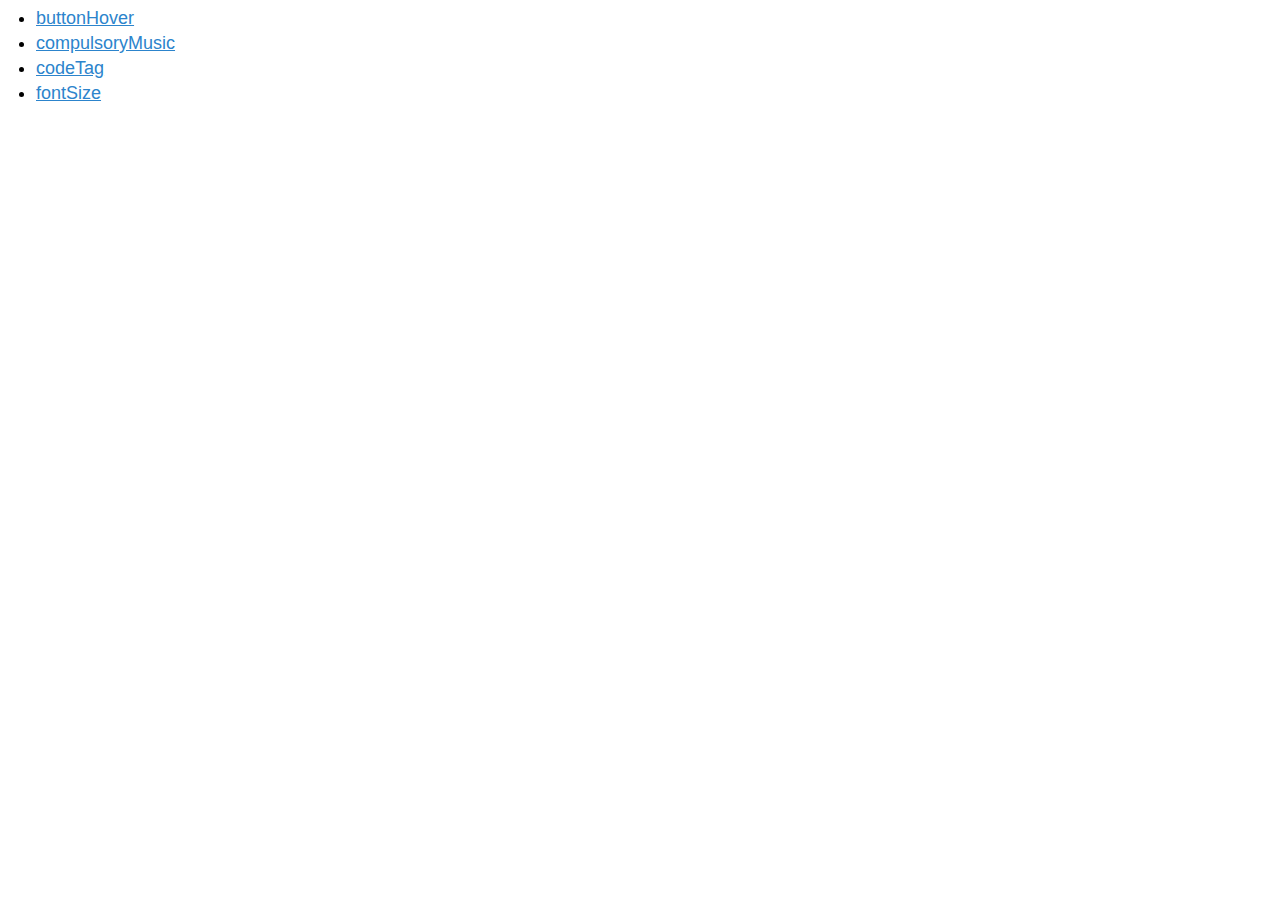
==== commit bda91eb1: "updated lab" ====
--- a/index.html
+++ b/index.html
@@ -4,7 +4,7 @@
   <meta charset="UTF-8">
   <meta name="viewport" content="width=device-width, initial-scale=1.0">
   <meta name="description" content="description">
-  <title>Document</title>
+  <title>Lab</title>
   <!-- <link rel="icon" href="#"> -->
   <link rel="stylesheet" href="css/styles.min.css">
 </head>
@@ -14,6 +14,7 @@
       <li><a href="buttonHover/index.html">buttonHover</a></li>
       <li><a href="compulsoryMusic/index.html">compulsoryMusic</a></li>
       <li><a href="codeTag/index.html">codeTag</a></li>
+      <li><a href="fontSize/index.html">fontSize</a></li>
     </ul>
   </div>
 </body>
--- a/css/styles.min.css
+++ b/css/styles.min.css
@@ -1 +1 @@
-*{margin:0;border:none;padding:0;font-family:'Rubik', Arial, 'Yu Gothic', 'Hiragino Kaku Gothic ProN', sans-serif}.inner{width:100%;max-width:1366px;margin:0 auto;overflow-x:hidden}ul,ol{margin:0;padding-inline-start:2em}.header{position:sticky;background-color:pink;height:2.56em;position:relative;z-index:5}.header h1{content:'';top:50%;left:50%;transform:translate(-50%, -50%);position:absolute;font-size:8.4vw;letter-spacing:0.04em;text-indent:0.04em}.header i{box-sizing:border-box;font-size:20px;position:absolute;top:50%;right:0;text-align:center;transform:translateY(-50%);width:1.8em;padding:0.4em}#hider{z-index:2;position:fixed;content:'';top:0;left:0;background-color:#000;opacity:0.7;width:100%;height:100%}#hamburger_menu{background-color:#fff;content:'';width:84%;height:100%;top:0;right:0;padding:calc(2.56em + 8px) 4px 8px;position:absolute;z-index:4}#hamburger_menu h1{text-align:center;margin:0 4px 4px;color:#282523}#hamburger_menu ul{list-style:none;padding:0}#hamburger_menu ul li{border-top:1px solid #e5e5e5;margin:0 4px;padding:4px 12px;color:#2c84cc;font-weight:bold}table{position:fixed;top:calc(2.56em + 18px);left:50%;transform:translateX(-50%);border-collapse:collapse;margin:0 auto}table tr td.color{border:1px solid #000;width:9.6vw;height:9.6vw}table tr td.color.b{background-color:#00f}table tr td.color.w{background-color:#fff}table tr td.color.r{background-color:#f00}table tr td.color.y{background-color:#ff0}table tr td.color.g{background-color:#0f0}table tr td.color.o{background-color:#f90}table tr:nth-of-type(1) td:nth-of-type(2),table tr:nth-of-type(7) td:nth-of-type(2),table tr:nth-of-type(10) td:nth-of-type(2){border-left:2px solid #000}table tr:nth-of-type(1) td:nth-of-type(2),table tr:nth-of-type(1) td:nth-of-type(3),table tr:nth-of-type(1) td:nth-of-type(4),table tr:nth-of-type(7) td:nth-of-type(2),table tr:nth-of-type(7) td:nth-of-type(3),table tr:nth-of-type(7) td:nth-of-type(4),table tr:nth-of-type(10) td:nth-of-type(2),table tr:nth-of-type(10) td:nth-of-type(3),table tr:nth-of-type(10) td:nth-of-type(4){border-top:2px solid #000}table tr:nth-of-type(1) td:nth-of-type(4),table tr:nth-of-type(7) td:nth-of-type(4),table tr:nth-of-type(10) td:nth-of-type(4){border-right:2px solid #000}table tr:nth-of-type(3) td,table tr:nth-of-type(12) td{border-bottom:2px solid #000}table tr:nth-of-type(2) td:nth-of-type(3),table tr:nth-of-type(3) td:nth-of-type(3),table tr:nth-of-type(8) td:nth-of-type(3),table tr:nth-of-type(9) td:nth-of-type(3),table tr:nth-of-type(11) td:nth-of-type(3),table tr:nth-of-type(12) td:nth-of-type(3){border-right:2px solid #000}table tr:nth-of-type(4) td:nth-of-type(1),table tr:nth-of-type(5) td:nth-of-type(1),table tr:nth-of-type(6) td:nth-of-type(1){border-left:2px solid #000}table tr:nth-of-type(4) td:nth-of-type(3),table tr:nth-of-type(5) td:nth-of-type(3),table tr:nth-of-type(6) td:nth-of-type(3){border-right:2px solid #000}table tr:nth-of-type(4) td:nth-of-type(7),table tr:nth-of-type(5) td:nth-of-type(7),table tr:nth-of-type(6) td:nth-of-type(7){border-left:2px solid #000}table tr:nth-of-type(4) td:nth-of-type(9),table tr:nth-of-type(5) td:nth-of-type(9),table tr:nth-of-type(6) td:nth-of-type(9){border-right:2px solid #000}table tr:nth-of-type(4):nth-of-type(4) td:nth-of-type(1),table tr:nth-of-type(4):nth-of-type(4) td:nth-of-type(2),table tr:nth-of-type(4):nth-of-type(4) td:nth-of-type(3),table tr:nth-of-type(4):nth-of-type(4) td:nth-of-type(7),table tr:nth-of-type(4):nth-of-type(4) td:nth-of-type(8),table tr:nth-of-type(4):nth-of-type(4) td:nth-of-type(9),table tr:nth-of-type(5):nth-of-type(4) td:nth-of-type(1),table tr:nth-of-type(5):nth-of-type(4) td:nth-of-type(2),table tr:nth-of-type(5):nth-of-type(4) td:nth-of-type(3),table tr:nth-of-type(5):nth-of-type(4) td:nth-of-type(7),table tr:nth-of-type(5):nth-of-type(4) td:nth-of-type(8),table tr:nth-of-type(5):nth-of-type(4) td:nth-of-type(9),table tr:nth-of-type(6):nth-of-type(4) td:nth-of-type(1),table tr:nth-of-type(6):nth-of-type(4) td:nth-of-type(2),table tr:nth-of-type(6):nth-of-type(4) td:nth-of-type(3),table tr:nth-of-type(6):nth-of-type(4) td:nth-of-type(7),table tr:nth-of-type(6):nth-of-type(4) td:nth-of-type(8),table tr:nth-of-type(6):nth-of-type(4) td:nth-of-type(9){border-top:2px solid #000}table tr:nth-of-type(4):nth-of-type(6) td:nth-of-type(1),table tr:nth-of-type(4):nth-of-type(6) td:nth-of-type(2),table tr:nth-of-type(4):nth-of-type(6) td:nth-of-type(3),table tr:nth-of-type(4):nth-of-type(6) td:nth-of-type(7),table tr:nth-of-type(4):nth-of-type(6) td:nth-of-type(8),table tr:nth-of-type(4):nth-of-type(6) td:nth-of-type(9),table tr:nth-of-type(5):nth-of-type(6) td:nth-of-type(1),table tr:nth-of-type(5):nth-of-type(6) td:nth-of-type(2),table tr:nth-of-type(5):nth-of-type(6) td:nth-of-type(3),table tr:nth-of-type(5):nth-of-type(6) td:nth-of-type(7),table tr:nth-of-type(5):nth-of-type(6) td:nth-of-type(8),table tr:nth-of-type(5):nth-of-type(6) td:nth-of-type(9),table tr:nth-of-type(6):nth-of-type(6) td:nth-of-type(1),table tr:nth-of-type(6):nth-of-type(6) td:nth-of-type(2),table tr:nth-of-type(6):nth-of-type(6) td:nth-of-type(3),table tr:nth-of-type(6):nth-of-type(6) td:nth-of-type(7),table tr:nth-of-type(6):nth-of-type(6) td:nth-of-type(8),table tr:nth-of-type(6):nth-of-type(6) td:nth-of-type(9){border-bottom:2px solid #000}.transparent{opacity:0 !important}.none{display:none !important}
+*{margin:0;border:none;padding:0;font-family:Arial,'Yu Gothic','Hiragino Kaku Gothic ProN','Yu Mincho Light','Hiragino Mincho ProN','Meiryo UI',sans-serif}.inner{width:100%;max-width:1366px;margin:0 auto;overflow-x:hidden}ul,ol{font-size:18px;margin:8px 0;padding-inline-start:2em}ul li,ol li{margin:0 0 4px}a{color:#2c84cc}.transparent{opacity:0 !important}.none{display:none !important}
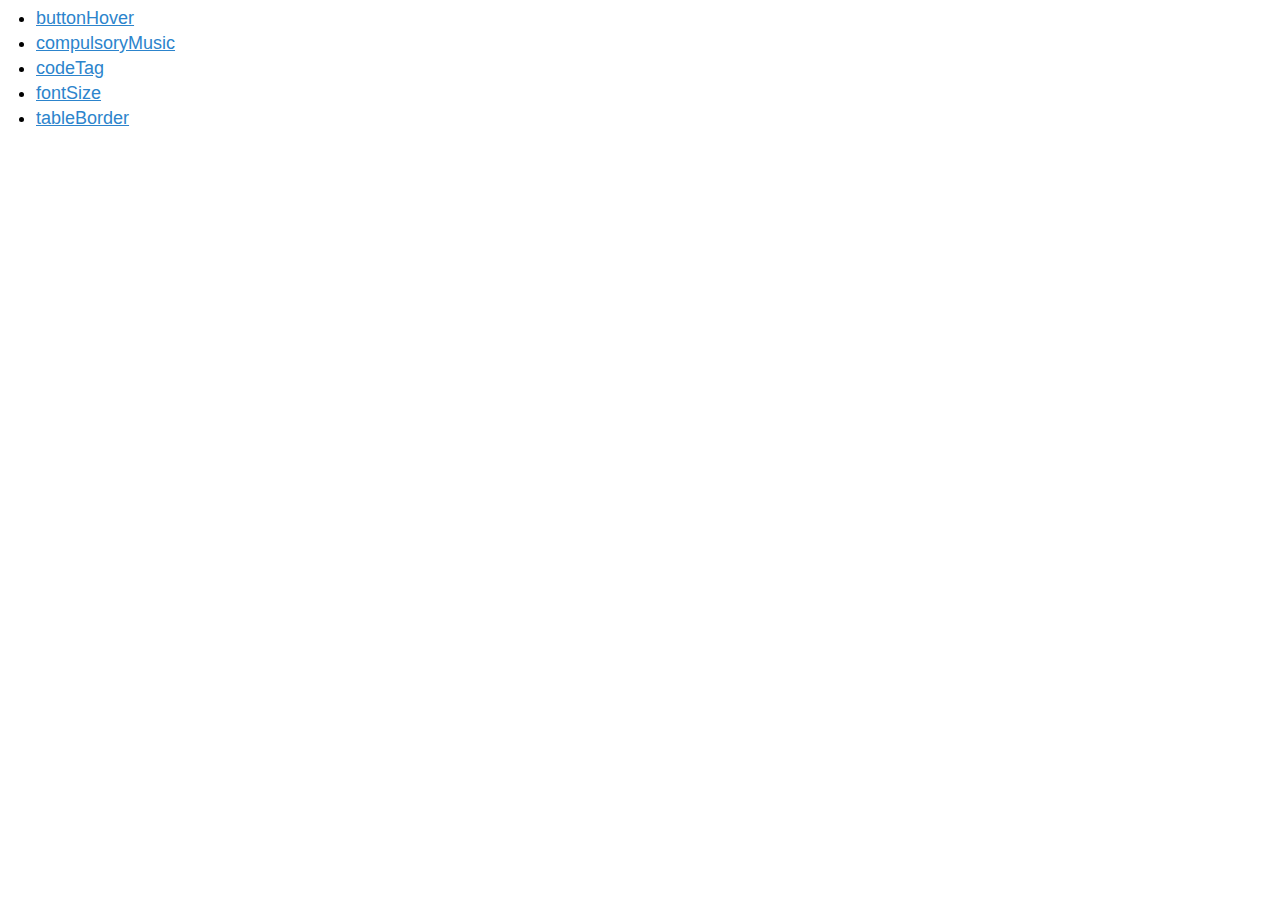
==== commit 1d64805a: "updated" ====
--- a/index.html
+++ b/index.html
@@ -15,6 +15,7 @@
       <li><a href="compulsoryMusic/index.html">compulsoryMusic</a></li>
       <li><a href="codeTag/index.html">codeTag</a></li>
       <li><a href="fontSize/index.html">fontSize</a></li>
+      <li><a href="tableBorder/index.html">tableBorder</a></li>
     </ul>
   </div>
 </body>
